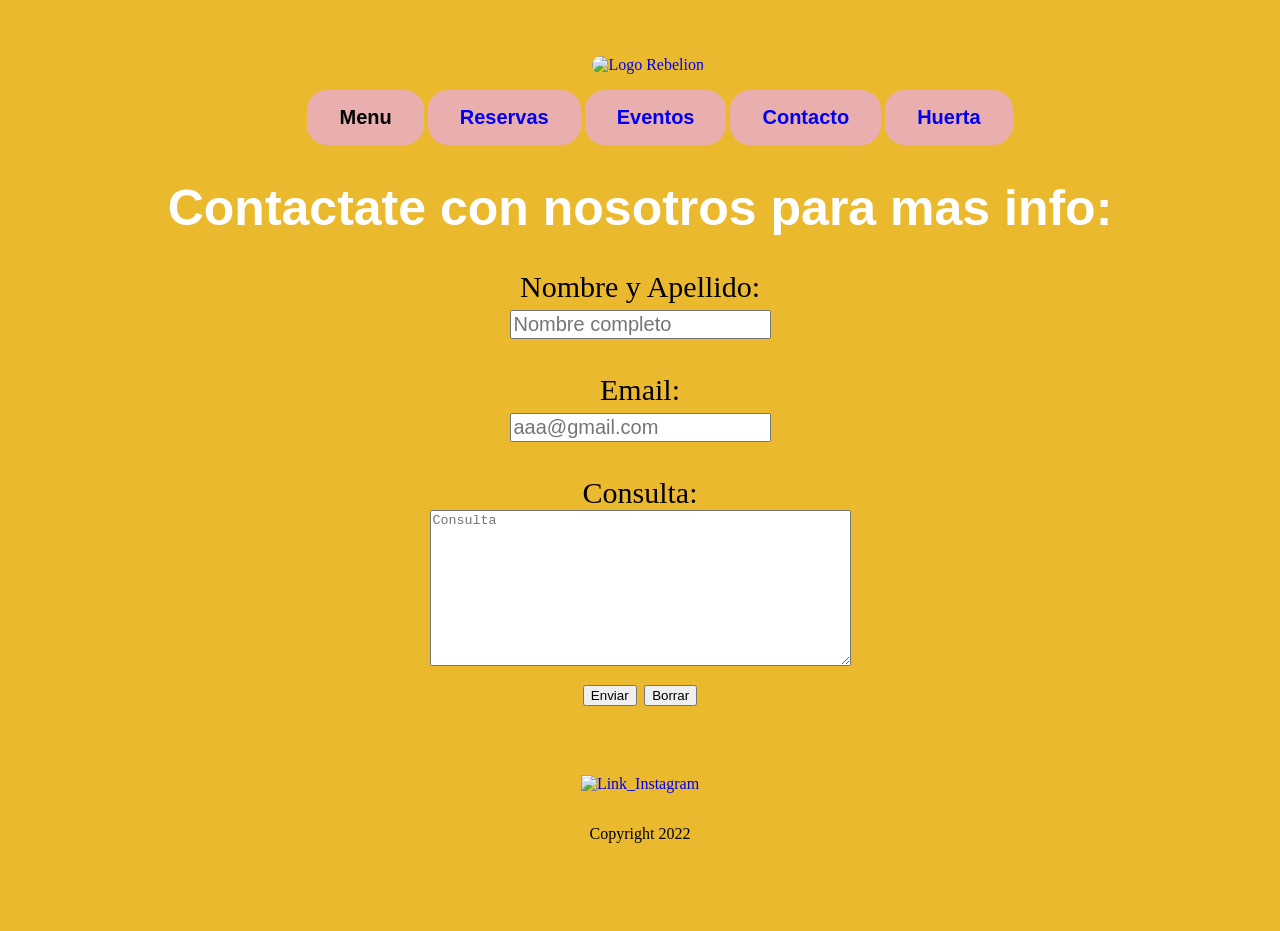
==== assets/Pages/contacto.html @ a87040a4 "todos los archivos ahora" ====
<!DOCTYPE html>
<html lang="es">
<head>
  <meta charset="UTF-8">
  <meta http-equiv="X-UA-Compatible" content="IE=edge">
  <meta name="viewport" content="width=device-width, initial-scale=1.0">
  <title>Rebelion/ Contacto</title>
  <link rel="stylesheet" href="../estilos/style.css">
  <link rel="shortcut icon" href="../Img/favicon-32x32.png" type="image/png">
</head>
<body>
<header> <a href= "../../index.html" > <img src= "../img/logo_rebelion.jpg" alt="Logo Rebelion" width="100" height="100" class="logo-img rounded"> </a>
<nav>
    <ul>
      <li class="menu__item"><a class="menu__link">Menu</a>
      <ul class="submenu">
        <li class="submenu__item" ><a class="submenu__link" href="./menudia.html">DIA</a></li>
        <li class="submenu__item"><a class="submenu__link" href="./menunoche.html">NOCHE</a></li>
      </ul>
    </li>
      <li><a href="./reservas.html">Reservas</a></li>
      <li><a href="./eventos.html">Eventos</a></li>
      <li><a href="./contacto.html">Contacto</a></li>
      <li><a href="./huerta.html">Huerta</a></li>
    </ul>
  </nav>
</header>
<main>
    <h1>Contactate con nosotros para mas info:</h1>
    <section>
        <article class="contacto">
            <form action="gracias.html" method="post">
                <label for="Nombre y Apellido">Nombre y Apellido:<br>
            <input type="text" id= "nombre" name="Nombre" placeholder="Nombre completo"><br>
            </label><br>
            <label for="Email">Email:<br>
            <input type="email" id="email" name="email" placeholder="aaa@gmail.com"><br>
        </label><br>
        <label for="Consulta">Consulta:<br>
            <textarea placeholder=Consulta rows="10" cols="50"></textarea>
            <br> </label>
            <input type="submit" value="Enviar">
            <input type="reset" value="Borrar">
        </form>
        </article>
    </section><br><br>

</main>
<footer><a href="https://www.instagram.com/rebelion_ba/"> <img src="../img/instagram.png" alt="Link_Instagram" width="40" height="40" class="logo__instagram"> </a>Copyright 2022</footer>
</body>
</html>
---- assets/estilos/style.css ----
.rounded {border-radius: 50px;
margin-left: 1.4%;}

.foto__portada {border-radius: 40px;
}

nav ul li {display: inline-block;
    background: #E9AFAF;
    color: rgb(0, 0, 0);
        padding: 1rem 2rem ;
        font-family:-apple-system, BlinkMacSystemFont, 'Segoe UI', Roboto, Oxygen, Ubuntu, Cantarell, 'Open Sans', 'Helvetica Neue', sans-serif;
        font-size: 20px;
        font-weight: bold;
        border-radius: 20px; 
    }
a {text-decoration: none;}
nav ul li:hover {
    background: #fff;
}

.submenu {display: none;
position: absolute;}

.menu__item:hover .submenu{display: block;}

body{background: #ebb92e;
    padding: 3rem;
    text-align: center;
 
}
main h1 { color: #ffff;
font-size: 50px;
 font-family:'Franklin Gothic Medium', 'Arial Narrow', Arial, sans-serif;}
 .hora__index { color: #fff;
    font-family:'Franklin Gothic Medium', 'Arial Narrow', Arial, sans-serif;
 }

.contacto { font-size: 30px;}
#nombre {font-size: 20px;}
#email {font-size: 20px;}
.reserva__letra {font-size: 30px;}
#fecha { font-size: 20px;}
#comensales{font-size: 20px;}
#tel { font-size: 20px;}

footer {padding-bottom: 2rem;
display: flex;
flex-direction: column;
align-content:center;
justify-content: end;
}

.logo__instagram {padding: 2rem;}

div img {border-radius: 30px;}
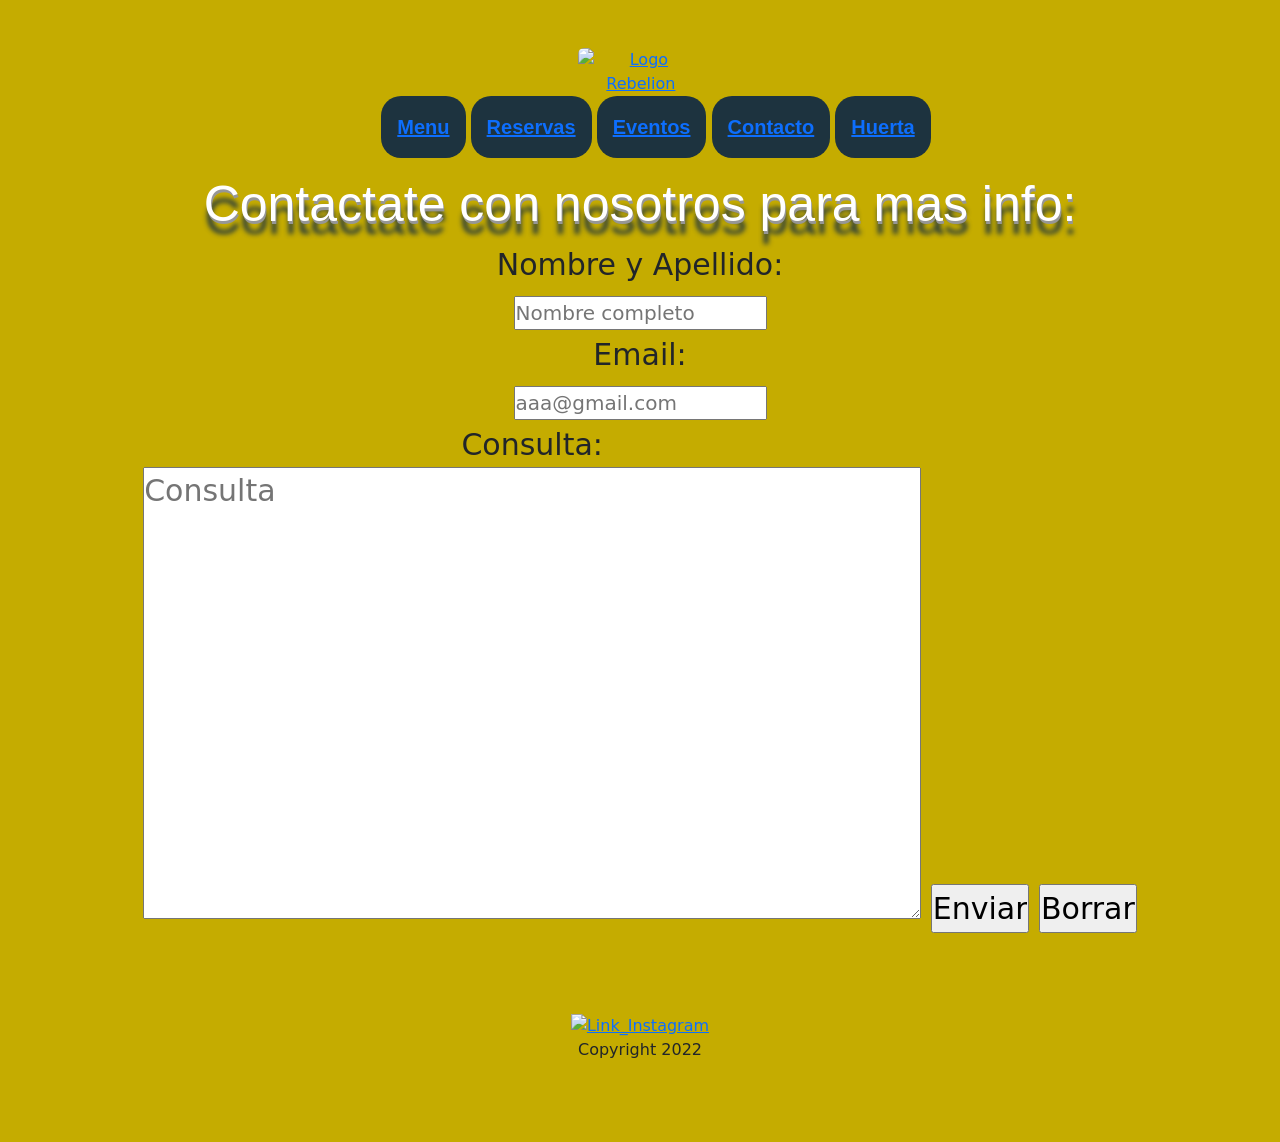
==== commit 13720032: "bootstrap huerta" ====
--- a/assets/Pages/contacto.html
+++ b/assets/Pages/contacto.html
@@ -4,9 +4,12 @@
   <meta charset="UTF-8">
   <meta http-equiv="X-UA-Compatible" content="IE=edge">
   <meta name="viewport" content="width=device-width, initial-scale=1.0">
-  <title>Rebelion/ Contacto</title>
+  <link rel="stylesheet" href="../bootstrap/css/bootstrap.min.css">
+  <script src= "../bootstrap/js/jquery.slim.min.js"></script>
+  <script src="../bootstrap/js/bootstrap.bundle.min.js"></script>
   <link rel="stylesheet" href="../estilos/style.css">
   <link rel="shortcut icon" href="../Img/favicon-32x32.png" type="image/png">
+  <title>Rebelion/ Contacto</title>
 </head>
 <body>
 <header> <a href= "../../index.html" > <img src= "../img/logo_rebelion.jpg" alt="Logo Rebelion" width="100" height="100" class="logo-img rounded"> </a>
--- a/assets/estilos/style.css
+++ b/assets/estilos/style.css
@@ -1,19 +1,42 @@
+*{
+    margin: 0;
+    padding: 0;
+    box-sizing: border-box;
+    text-decoration: none;
+}
+
 .rounded {border-radius: 50px;
 margin-left: 1.4%;}
 
-.foto__portada {border-radius: 40px;
+.imagen__portada__div{
+    padding: 3rem
+}
+
+.foto__portada {border-radius: 60px;
+}
+
+header{
+    display: flex;
+    flex-direction: column;
+    align-items: center;
+}
+/* Barra de navegacion*/
+.nav {display: flex;
+    flex-direction: row;
+    justify-content: right;
+    align-items: center;
 }
 
 nav ul li {display: inline-block;
-    background: #E9AFAF;
-    color: rgb(0, 0, 0);
-        padding: 1rem 2rem ;
+    background: #1D333F;
+    color: #B8C7C7;
+    padding: 1rem ;
         font-family:-apple-system, BlinkMacSystemFont, 'Segoe UI', Roboto, Oxygen, Ubuntu, Cantarell, 'Open Sans', 'Helvetica Neue', sans-serif;
         font-size: 20px;
         font-weight: bold;
         border-radius: 20px; 
     }
-a {text-decoration: none;}
+
 nav ul li:hover {
     background: #fff;
 }
@@ -23,15 +46,33 @@
 
 .menu__item:hover .submenu{display: block;}
 
-body{background: #ebb92e;
-    padding: 3rem;
+
+/* animaciones carta */
+.menu__ambos {
+    width: 23vw;
+    height: 43vw;
+    border-radius: 2rem;
+    transition: width 2s, height 2s;
+
+}
+.menu__ambos:hover {
+    width: 30vw;
+    height: 50vw;
+}
+
+body{ 
+    background: #C5AC00;
+        padding: 3rem;
     text-align: center;
+
  
 }
-main h1 { color: #ffff;
-font-size: 50px;
- font-family:'Franklin Gothic Medium', 'Arial Narrow', Arial, sans-serif;}
- .hora__index { color: #fff;
+main h1 { color: #FFFFFF;
+        text-shadow: 1px 3px 0 #969696, 1px 13px 5px #1D333F;
+        font-size: 50px;
+        font-family:'Franklin Gothic Medium', 'Arial Narrow', Arial, sans-serif;}
+ 
+    .hora__index { color: #fff;
     font-family:'Franklin Gothic Medium', 'Arial Narrow', Arial, sans-serif;
  }
 
@@ -43,13 +84,24 @@
 #comensales{font-size: 20px;}
 #tel { font-size: 20px;}
 
-footer {padding-bottom: 2rem;
-display: flex;
+.direccion {margin-top: 1rem;
+    
+
+}
+
+footer {padding: 2rem;
+    display: flex;
 flex-direction: column;
 align-content:center;
 justify-content: end;
 }
 
-.logo__instagram {padding: 2rem;}
+.logo__instagram {width: fit-content;
+    align-self: center;
+}
 
-div img {border-radius: 30px;}+.carousel-inner{
+   text-align: center;
+   margin: 0 auto;
+    border-radius: 50px;
+}
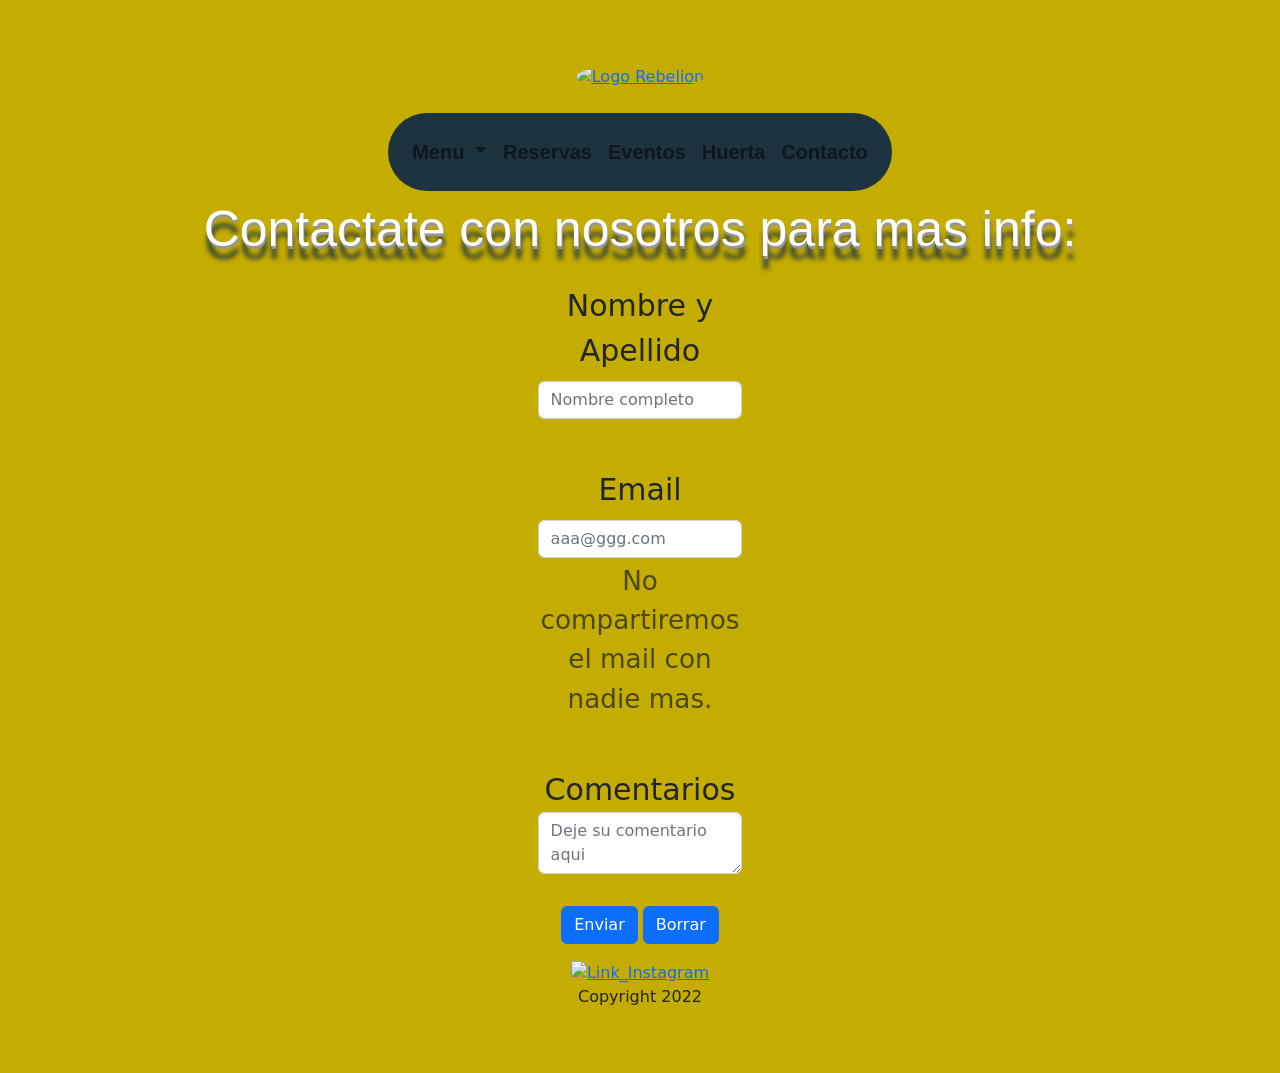
==== commit e7a41cca: "bootstrap y mas" ====
--- a/assets/Pages/contacto.html
+++ b/assets/Pages/contacto.html
@@ -7,46 +7,73 @@
   <link rel="stylesheet" href="../bootstrap/css/bootstrap.min.css">
   <script src= "../bootstrap/js/jquery.slim.min.js"></script>
   <script src="../bootstrap/js/bootstrap.bundle.min.js"></script>
+  <script src="../bootstrap/js/wow.js"></script>
+              <script>
+              new WOW().init();
+              </script>
+  <link rel="stylesheet" href="../bootstrap/css/animate.css">
   <link rel="stylesheet" href="../estilos/style.css">
-  <link rel="shortcut icon" href="../Img/favicon-32x32.png" type="image/png">
+  <link rel="shortcut icon" href="../img/favicon-32x32.png" type="image/png">
   <title>Rebelion/ Contacto</title>
 </head>
 <body>
-<header> <a href= "../../index.html" > <img src= "../img/logo_rebelion.jpg" alt="Logo Rebelion" width="100" height="100" class="logo-img rounded"> </a>
-<nav>
-    <ul>
-      <li class="menu__item"><a class="menu__link">Menu</a>
-      <ul class="submenu">
-        <li class="submenu__item" ><a class="submenu__link" href="./menudia.html">DIA</a></li>
-        <li class="submenu__item"><a class="submenu__link" href="./menunoche.html">NOCHE</a></li>
-      </ul>
-    </li>
-      <li><a href="./reservas.html">Reservas</a></li>
-      <li><a href="./eventos.html">Eventos</a></li>
-      <li><a href="./contacto.html">Contacto</a></li>
-      <li><a href="./huerta.html">Huerta</a></li>
-    </ul>
-  </nav>
+<header>
+   <div class="rounded">
+     <a href= "../../index.html" > <img src= "../img/logo_rebelion.jpg" alt="Logo Rebelion" width="100" height="100" class="logo__nav">
+     </a>
+     </div>
+     <nav class="navbar navbar-expand-xl navbar-light bg-light">
+      <div class="container-fluid">
+        <div class="collapse navbar-collapse show" id="navbarWithDropdown">
+          <ul class="navbar-nav">
+            <li class="nav-item dropdown">
+              <a class="nav-link dropdown-toggle" href="#" id="navbarDropdownMenuLink" role="button" data-bs-toggle="dropdown" aria-expanded="false">
+                Menu
+              </a><ul class="dropdown-menu" aria-labelledby="navbarDropdownMenuLink">
+                <li><a class="dropdown-item" href="./menudia.html">Dia</a></li>
+                <li><a class="dropdown-item" href="./menunoche.html">Noche</a></li>
+              </ul>
+            </li>
+            <li class="nav-item">
+              <a class="nav-link" href="./reservas.html">Reservas</a>
+            </li>
+            <li class="nav-item">
+              <a class="nav-link" href="./eventos.html">Eventos</a>
+            </li>
+              <li class="nav-item">
+                <a class="nav-link" href="./huerta.html">Huerta</a>
+              </li>
+              <li class="nav-item">
+                <a class="nav-link" href="./contacto.html">Contacto</a>
+              </li>
+          </ul>
+        </div>
+      </div>
+    </nav>
 </header>
 <main>
     <h1>Contactate con nosotros para mas info:</h1>
     <section>
         <article class="contacto">
-            <form action="gracias.html" method="post">
-                <label for="Nombre y Apellido">Nombre y Apellido:<br>
-            <input type="text" id= "nombre" name="Nombre" placeholder="Nombre completo"><br>
-            </label><br>
-            <label for="Email">Email:<br>
-            <input type="email" id="email" name="email" placeholder="aaa@gmail.com"><br>
-        </label><br>
-        <label for="Consulta">Consulta:<br>
-            <textarea placeholder=Consulta rows="10" cols="50"></textarea>
-            <br> </label>
-            <input type="submit" value="Enviar">
-            <input type="reset" value="Borrar">
+            <form action="./gracias.html" method="post">
+              <div class="mb-3">
+                <label for="Nombreyapellido" class="form-label">Nombre y Apellido</label>
+                <input type="text" class="form-control" id="Nombreyapellido" placeholder="Nombre completo">
+              </div>
+            <div class="mb-3">
+            <label for="email" class="form-label">Email</label>
+            <input type="email" class="form-control" id="email" aria-describedby="emailHelp" placeholder="aaa@ggg.com">
+            <div id="emailHelp" class="form-text">No compartiremos el mail con nadie mas.</div>
+          </div>
+          <div class="mb-3">
+            <label for="floatingTextarea">Comentarios</label>
+            <textarea class="form-control" placeholder="Deje su comentario aqui" id="floatingTextarea"></textarea>
+          </div>
+            <button type="submit" class="btn btn-primary">Enviar</button>
+            <button type="reset" class="btn btn-primary">Borrar</button>
         </form>
         </article>
-    </section><br><br>
+    </section>
 
 </main>
 <footer><a href="https://www.instagram.com/rebelion_ba/"> <img src="../img/instagram.png" alt="Link_Instagram" width="40" height="40" class="logo__instagram"> </a>Copyright 2022</footer>
--- a/assets/estilos/style.css
+++ b/assets/estilos/style.css
@@ -4,15 +4,22 @@
     box-sizing: border-box;
     text-decoration: none;
 }
+/* logo  */
+.rounded {padding: 1rem;   
+}
+.logo__nav{border-radius: 80%;
+    width: 10vw;
+    height: 10vw;}
 
-.rounded {border-radius: 50px;
-margin-left: 1.4%;}
 
 .imagen__portada__div{
     padding: 3rem
 }
 
 .foto__portada {border-radius: 60px;
+    width: 50vw;
+    height: 50vw;
+    
 }
 
 header{
@@ -20,46 +27,30 @@
     flex-direction: column;
     align-items: center;
 }
-/* Barra de navegacion*/
+
+/* Barra Navegacion */
 .nav {display: flex;
     flex-direction: row;
     justify-content: right;
     align-items: center;
 }
 
-nav ul li {display: inline-block;
-    background: #1D333F;
-    color: #B8C7C7;
+.navbar-nav {
+    background: #1D333F;;
     padding: 1rem ;
         font-family:-apple-system, BlinkMacSystemFont, 'Segoe UI', Roboto, Oxygen, Ubuntu, Cantarell, 'Open Sans', 'Helvetica Neue', sans-serif;
         font-size: 20px;
         font-weight: bold;
-        border-radius: 20px; 
+        border-radius: 50px; 
     }
 
-nav ul li:hover {
-    background: #fff;
-}
+    .navbar-nav:hover {
+        background: #fff;
+    }
+.navbar-expand-xl{
+    background-color:transparent!important ;
 
-.submenu {display: none;
-position: absolute;}
-
-.menu__item:hover .submenu{display: block;}
-
-
-/* animaciones carta */
-.menu__ambos {
-    width: 23vw;
-    height: 43vw;
-    border-radius: 2rem;
-    transition: width 2s, height 2s;
-
-}
-.menu__ambos:hover {
-    width: 30vw;
-    height: 50vw;
-}
-
+} 
 body{ 
     background: #C5AC00;
         padding: 3rem;
@@ -72,28 +63,51 @@
         font-size: 50px;
         font-family:'Franklin Gothic Medium', 'Arial Narrow', Arial, sans-serif;}
  
-    .hora__index { color: #fff;
-    font-family:'Franklin Gothic Medium', 'Arial Narrow', Arial, sans-serif;
+.hora__index { color: #fff;
+    font-family:'Gill Sans', 'Gill Sans MT', Calibri, 'Trebuchet MS', sans-serif;
+    font-weight: 700;
+
+    animation: backInLeft;
+    animation-duration: 2s;
+    animation-delay: 1s;
  }
 
-.contacto { font-size: 30px;}
-#nombre {font-size: 20px;}
-#email {font-size: 20px;}
+ .menu__ambos {
+    width: 23vw;
+    height: 43vw;
+    border-radius: 2rem;
+    transition: width 2s, height 2s;
+    padding: 1rem ;
+}
+
+.menu__ambos:hover {
+    width: 30vw;
+    height: 50vw;
+}
+
+
+/* formulario contacto */
+
+.mb-3{
+    padding: 1rem;
+    font-size: 30px;
+    width: 20%;
+    display: flex;
+    flex-direction: column;
+    align-self: center;
+    margin: auto;
+}
+
+
 .reserva__letra {font-size: 30px;}
 #fecha { font-size: 20px;}
 #comensales{font-size: 20px;}
 #tel { font-size: 20px;}
 
-.direccion {margin-top: 1rem;
+.direccion__index {margin-top: 1rem;
+    font-family: 'Courier New', Courier, monospace;
+    font-weight: 700;
     
-
-}
-
-footer {padding: 2rem;
-    display: flex;
-flex-direction: column;
-align-content:center;
-justify-content: end;
 }
 
 .logo__instagram {width: fit-content;
@@ -104,4 +118,14 @@
    text-align: center;
    margin: 0 auto;
     border-radius: 50px;
+    width: 30vw;
+    height: 30vw;
+
+}
+
+footer {padding: 1rem;
+    display: flex;
+flex-direction: column;
+align-content:center;
+justify-content: end;
 }
